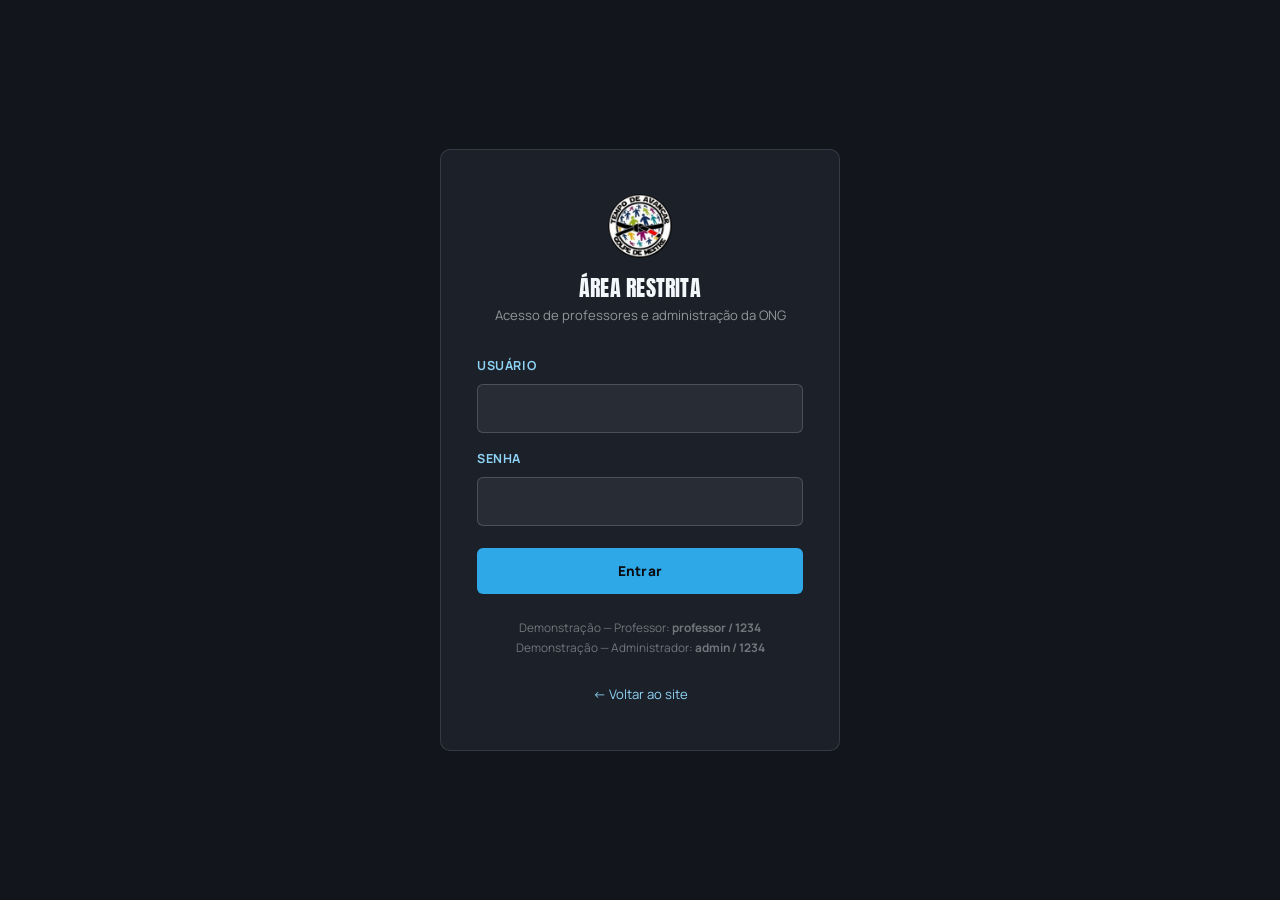
==== admin/dashboard.html @ d4987f36 "Initial commit" ====
<!DOCTYPE html>
<html lang="pt-BR">
<head>
<meta charset="UTF-8">
<meta name="viewport" content="width=device-width, initial-scale=1.0">
<title>Painel Administrativo — Tempo de Avançar</title>
<link rel="icon" type="image/png" href="../assets/logo-round.png">
<link href="https://fonts.googleapis.com/css2?family=Anton&family=Manrope:wght@400;500;600;700;800&display=swap" rel="stylesheet">
<link rel="stylesheet" href="../css/style.css">
<link rel="stylesheet" href="../css/admin.css">
</head>
<body class="admin">

<div class="painel">
  <aside class="lateral" id="lateral">
    <div class="marca">
      <img src="../assets/logo-round.png" alt="Tempo de Avançar">
      <span>PAINEL</span>
    </div>
    <ul class="menu-lateral">
      <li><button data-secao="visao-geral" class="ativo">📊 Visão geral</button></li>
      <li><button data-secao="presenca">✅ Controle de presença</button></li>
      <li><button data-secao="alunos">👤 Alunos</button></li>
      <li><button data-secao="faixas">🥋 Monitoramento de faixas</button></li>
      <li><button data-secao="financeiro" data-somente-admin>💰 Caixa financeiro</button></li>
    </ul>
    <div class="rodape-lateral">
      <span class="usuario" id="nomeUsuario">—</span>
      <span class="cargo" id="cargoUsuario">—</span>
      <button id="btnSair">Sair</button>
    </div>
  </aside>

  <main class="conteudo">

    <!-- VISÃO GERAL -->
    <section class="painel-secao ativa" id="secao-visao-geral">
      <div class="topo-conteudo">
        <div>
          <h2>Visão geral</h2>
          <p>Resumo rápido da ONG hoje.</p>
        </div>
      </div>
      <div class="cartoes-resumo">
        <div class="cartao-resumo"><span>Alunos ativos</span><strong>182</strong></div>
        <div class="cartao-resumo"><span>Presença hoje</span><strong>91%</strong></div>
        <div class="cartao-resumo"><span>Graduações este mês</span><strong>7</strong></div>
        <div class="cartao-resumo"><span>Doações no mês</span><strong id="resumoDoacoes">—</strong></div>
      </div>
      <div class="painel-caixa">
        <h3>Próximas turmas de hoje</h3>
        <table>
          <thead><tr><th>Horário</th><th>Turma</th><th>Professor</th><th>Alunos</th></tr></thead>
          <tbody>
            <tr><td>16:00</td><td>Jiu-Jitsu Infantil</td><td>Prof. Marcos</td><td>28</td></tr>
            <tr><td>17:30</td><td>Reforço Escolar — Fundamental</td><td>Prof.ª Carla</td><td>19</td></tr>
            <tr><td>19:00</td><td>Jiu-Jitsu Juvenil</td><td>Prof. Marcos</td><td>24</td></tr>
          </tbody>
        </table>
      </div>
    </section>

    <!-- PRESENÇA -->
    <section class="painel-secao" id="secao-presenca">
      <div class="topo-conteudo">
        <div>
          <h2>Controle de presença</h2>
          <p>Marque a presença da turma de hoje.</p>
        </div>
      </div>
      <div class="barra-acoes">
        <select id="filtroTurma">
          <option>Jiu-Jitsu Infantil — 16:00</option>
          <option>Reforço Escolar — 17:30</option>
          <option>Jiu-Jitsu Juvenil — 19:00</option>
        </select>
        <input type="date" id="dataPresenca">
        <button class="btn-mini" id="btnSalvarPresenca">Salvar presença</button>
      </div>
      <table>
        <thead><tr><th></th><th>Aluno</th><th>Faixa</th><th>Presença</th></tr></thead>
        <tbody id="tabelaPresenca"></tbody>
      </table>
    </section>

    <!-- ALUNOS -->
    <section class="painel-secao" id="secao-alunos">
      <div class="topo-conteudo">
        <div>
          <h2>Alunos</h2>
          <p>Dados cadastrais e de responsáveis.</p>
        </div>
      </div>
      <div class="barra-acoes">
        <input type="text" id="buscaAluno" placeholder="Buscar aluno...">
        <button class="btn-mini">+ Novo aluno</button>
      </div>
      <table>
        <thead><tr><th>Nome</th><th>Idade</th><th>Turma</th><th>Responsável</th><th>Contato</th></tr></thead>
        <tbody id="tabelaAlunos"></tbody>
      </table>
    </section>

    <!-- FAIXAS -->
    <section class="painel-secao" id="secao-faixas">
      <div class="topo-conteudo">
        <div>
          <h2>Monitoramento de faixas</h2>
          <p>Progressão de graus e faixas de cada aluno.</p>
        </div>
      </div>
      <table>
        <thead><tr><th>Aluno</th><th>Faixa atual</th><th>Graus</th><th>Desde</th><th>Próxima avaliação</th></tr></thead>
        <tbody id="tabelaFaixas"></tbody>
      </table>
    </section>

    <!-- FINANCEIRO (somente admin) -->
    <section class="painel-secao" id="secao-financeiro">
      <div id="conteudoFinanceiro">
        <div class="topo-conteudo">
          <div>
            <h2>Caixa financeiro</h2>
            <p>Visível apenas para administradores da ONG.</p>
          </div>
        </div>
        <div class="cartoes-resumo">
          <div class="cartao-resumo"><span>Entradas do mês</span><strong class="positivo">R$ 14.280</strong></div>
          <div class="cartao-resumo"><span>Saídas do mês</span><strong class="negativo">R$ 8.940</strong></div>
          <div class="cartao-resumo"><span>Saldo em caixa</span><strong>R$ 26.410</strong></div>
          <div class="cartao-resumo"><span>Doadores recorrentes</span><strong>37</strong></div>
        </div>
        <div class="painel-caixa">
          <h3>Últimas movimentações</h3>
          <table>
            <thead><tr><th>Data</th><th>Descrição</th><th>Categoria</th><th>Tipo</th><th>Valor</th></tr></thead>
            <tbody id="tabelaFinanceiro"></tbody>
          </table>
        </div>
      </div>
      <div class="bloqueio-admin" id="bloqueioFinanceiro" style="display:none;">
        <span style="font-size:2rem;">🔒</span>
        <strong style="color:var(--branco-puro);">Acesso restrito</strong>
        <p style="max-width:340px; margin:0;">O caixa financeiro é visível apenas para usuários com perfil de administrador da ONG.</p>
      </div>
    </section>

  </main>
</div>

<script src="../js/admin.js"></script>
</body>
</html>
---- css/style.css ----
/* =====================================================
   TEMPO DE AVANÇAR — Design Tokens
   ===================================================== */
:root{
  --preto:        #0A0C10;
  --preto-suave:  #12151C;
  --azul-marinho: #0D2A47;
  --azul-profundo:#081B30;
  --azul-eletrico:#2FA8E8;
  --azul-claro:   #8FD3F4;
  --branco:       #F4F7F9;
  --branco-puro:  #FFFFFF;
  --grafite:      #1B2029;
  --linha:        rgba(244,247,249,0.12);
  --faixa-vermelha:#B4392C;
  --faixa-dourada: #C99B4A;

  --fonte-display: 'Anton', 'Arial Narrow', sans-serif;
  --fonte-corpo:   'Manrope', -apple-system, sans-serif;

  --largura-maxima: 1180px;
  --raio: 6px;
  --transicao: .35s cubic-bezier(.4,0,.2,1);
}

*,*::before,*::after{box-sizing:border-box;}
html{scroll-behavior:smooth;}
@media (prefers-reduced-motion: reduce){
  html{scroll-behavior:auto;}
  *{animation-duration:.01ms !important; animation-iteration-count:1 !important; transition-duration:.01ms !important;}
}

body{
  margin:0;
  background:var(--preto);
  color:var(--branco);
  font-family:var(--fonte-corpo);
  font-size:16px;
  line-height:1.6;
  -webkit-font-smoothing:antialiased;
}

img{max-width:100%; display:block;}
a{color:inherit; text-decoration:none;}
button{font-family:inherit; cursor:pointer;}
:focus-visible{outline:3px solid var(--azul-eletrico); outline-offset:3px;}

.container{
  width:100%;
  max-width:var(--largura-maxima);
  margin:0 auto;
  padding:0 24px;
}

h1,h2,h3,h4{
  font-family:var(--fonte-display);
  font-weight:400;
  letter-spacing:.01em;
  line-height:1.05;
  margin:0;
  text-transform:uppercase;
}

h2{font-size:clamp(2rem, 4.5vw, 3.4rem); color:var(--branco-puro);}
h3{font-size:clamp(1.3rem, 2.4vw, 1.7rem);}

p{max-width:62ch; color:rgba(244,247,249,0.78);}

.olho{
  font-family:var(--fonte-corpo);
  font-weight:800;
  font-size:.8rem;
  color:var(--azul-eletrico);
  letter-spacing:.02em;
}

/* ---------- Header ---------- */
.cabecalho{
  position:fixed; top:0; left:0; right:0; z-index:100;
  display:flex; align-items:center; justify-content:space-between;
  padding:16px 24px;
  background:linear-gradient(180deg, rgba(10,12,16,.92) 0%, rgba(10,12,16,0) 100%);
  transition:background var(--transicao), padding var(--transicao);
}
.cabecalho.rolado{
  background:rgba(10,12,16,.88);
  backdrop-filter:blur(10px);
  padding:10px 24px;
  border-bottom:1px solid var(--linha);
}
.marca{display:flex; align-items:center; gap:12px;}
.marca img{width:46px; height:46px; border-radius:50%; border:2px solid var(--azul-eletrico);}
.marca span{font-family:var(--fonte-display); font-size:1.05rem; letter-spacing:.02em; line-height:1;}
.marca small{display:block; font-family:var(--fonte-corpo); font-weight:600; font-size:.62rem; color:var(--azul-claro); letter-spacing:.14em; margin-top:2px;}

.nav-desktop{display:flex; gap:34px; list-style:none; margin:0; padding:0;}
.nav-desktop li{margin-right:34px;}
.nav-desktop li:last-child{margin-right:0;}
.nav-desktop a{font-size:.88rem; font-weight:600; color:var(--branco); position:relative; padding:6px 0;}
.nav-desktop a::after{content:''; position:absolute; left:0; bottom:0; width:0; height:2px; background:var(--azul-eletrico); transition:width var(--transicao);}
.nav-desktop a:hover::after{width:100%;}

.btn{
  display:inline-flex; align-items:center; justify-content:center; gap:8px;
  padding:13px 26px; border-radius:var(--raio);
  font-weight:800; font-size:.85rem; letter-spacing:.02em;
  border:1px solid transparent; transition:transform var(--transicao), background var(--transicao), border-color var(--transicao);
}
.btn:hover{transform:translateY(-2px);}
.btn-primario{background:var(--azul-eletrico); color:var(--preto);}
.btn-primario:hover{background:var(--azul-claro);}
.btn-contorno{border-color:rgba(244,247,249,.35); color:var(--branco);}
.btn-contorno:hover{border-color:var(--branco-puro);}
.btn-doar{background:var(--faixa-vermelha); color:var(--branco-puro);}
.btn-doar:hover{background:#c94434;}

.menu-toggle{display:none; background:none; border:none; color:var(--branco); font-size:1.6rem; padding:4px;}

/* ---------- Hero ---------- */
.hero{
  position:relative; min-height:100vh; display:flex; align-items:flex-end;
  overflow:hidden; padding-bottom:90px;
}
.hero-video{
  position:absolute; inset:0; width:100%; height:100%; object-fit:cover;
  filter:grayscale(15%) brightness(.55);
}
.hero-camada{
  position:absolute; inset:0;
  background:
    linear-gradient(0deg, var(--preto) 4%, rgba(10,12,16,.35) 45%, rgba(10,12,16,.75) 100%),
    linear-gradient(100deg, rgba(13,42,71,.55) 0%, rgba(10,12,16,0) 55%);
}
.hero-conteudo{position:relative; z-index:2; width:100%;}
.hero-conteudo .olho{display:flex; align-items:center; gap:10px; margin-bottom:18px;}
.hero-conteudo .olho::before{content:''; width:34px; height:2px; background:var(--azul-eletrico); display:block;}
.hero-titulo{font-size:clamp(2.6rem, 7.4vw, 5.6rem); max-width:14ch;}
.hero-titulo .contorno{-webkit-text-stroke:1.5px var(--branco-puro); color:transparent;}
.hero-sub{margin-top:22px; font-size:1.1rem; max-width:46ch;}
.hero-acoes{display:flex; gap:16px; margin-top:36px; flex-wrap:wrap;}
.hero-rolar{
  position:absolute; right:32px; bottom:34px; z-index:2;
  writing-mode:vertical-rl; font-size:.72rem; font-weight:700; letter-spacing:.18em;
  color:rgba(244,247,249,.55); display:flex; align-items:center; gap:10px;
}
.hero-rolar::after{content:''; width:1px; height:56px; background:rgba(244,247,249,.4); animation:cair 2.2s ease-in-out infinite;}
@keyframes cair{0%{transform:scaleY(0); transform-origin:top;} 50%{transform:scaleY(1); transform-origin:top;} 51%{transform-origin:bottom;} 100%{transform:scaleY(0); transform-origin:bottom;}}

/* ---------- Seções gerais ---------- */
.secao{padding:120px 0;}
.secao-cinza{background:var(--preto-suave);}
.cabecalho-secao{max-width:640px; margin-bottom:64px;}
.cabecalho-secao .olho{display:block; margin-bottom:14px;}
.cabecalho-secao p{margin-top:18px; font-size:1.05rem;}

/* Diagonal divider — referencia o corte diagonal da faixa preta na logo */
.corte{
  position:relative; height:130px; margin-top:-1px;
  background:var(--preto);
  clip-path:polygon(0 100%, 100% 0, 100% 100%);
}
.corte-inv{background:var(--preto-suave); clip-path:polygon(0 0, 100% 100%, 0 100%);}

/* ---------- Sobre ---------- */
.grade-sobre{display:grid; grid-template-columns:1.1fr .9fr; gap:70px; align-items:center;}
.sobre-imagem{position:relative;}
.sobre-imagem img{border-radius:var(--raio); width:100%;}
.selo-flutuante{
  position:absolute; bottom:-28px; left:-28px; background:var(--azul-eletrico); color:var(--preto);
  padding:22px 26px; border-radius:var(--raio); max-width:220px;
  box-shadow:0 20px 40px rgba(0,0,0,.4);
}
.selo-flutuante strong{font-family:var(--fonte-display); font-size:2.2rem; display:block; line-height:1;}
.selo-flutuante span{font-size:.78rem; font-weight:700;}
.sobre-texto p{margin-top:20px;}
.lista-valores{list-style:none; margin:30px 0 0; padding:0; display:grid; gap:14px;}
.lista-valores li{display:flex; gap:14px; align-items:flex-start; font-weight:600; color:var(--branco);}
.lista-valores li::before{content:''; width:8px; height:8px; margin-top:8px; flex-shrink:0; background:var(--azul-eletrico); transform:rotate(45deg);}

/* ---------- Aulas ---------- */
.grade-aulas{display:grid; grid-template-columns:repeat(2,1fr); gap:26px;}
.cartao-aula{
  background:var(--grafite); border:1px solid var(--linha); border-radius:var(--raio);
  padding:38px; position:relative; overflow:hidden; transition:border-color var(--transicao), transform var(--transicao);
}
.cartao-aula:hover{border-color:var(--azul-eletrico); transform:translateY(-4px);}
.cartao-aula .num{position:absolute; top:-10px; right:14px; font-family:var(--fonte-display); font-size:6.5rem; color:rgba(244,247,249,.05);}
.cartao-aula h3{margin-bottom:14px; color:var(--branco-puro);}
.cartao-aula p{margin:0 0 22px; font-size:.95rem;}
.tag-linha{display:flex; flex-wrap:wrap; gap:10px;}
.tag{font-size:.72rem; font-weight:700; padding:6px 12px; border:1px solid var(--linha); border-radius:99px; color:var(--azul-claro);}

/* ---------- Visita ---------- */
.painel-visita{
  background:linear-gradient(120deg, var(--azul-profundo), var(--azul-marinho));
  border-radius:12px; padding:64px; display:grid; grid-template-columns:1fr 1fr; gap:60px; align-items:center;
  position:relative; overflow:hidden;
}
.painel-visita::before{
  content:''; position:absolute; width:520px; height:520px; border-radius:50%;
  background:radial-gradient(circle, rgba(47,168,232,.18), transparent 70%);
  right:-160px; top:-160px;
}
.formulario{display:grid; gap:16px; position:relative; z-index:1;}
.campo{display:grid; gap:8px;}
.campo label{font-size:.78rem; font-weight:700; color:var(--azul-claro); text-transform:uppercase; letter-spacing:.05em;}
.campo input, .campo select, .campo textarea{
  background:rgba(244,247,249,.06); border:1px solid rgba(244,247,249,.18); border-radius:var(--raio);
  padding:13px 14px; color:var(--branco-puro); font-family:inherit; font-size:.95rem;
}
.campo input:focus, .campo select:focus, .campo textarea:focus{border-color:var(--azul-eletrico); background:rgba(244,247,249,.1);}
.linha-dupla{display:grid; grid-template-columns:1fr 1fr; gap:16px;}
.confirmacao{display:none; background:rgba(47,168,232,.12); border:1px solid var(--azul-eletrico); border-radius:var(--raio); padding:16px 18px; font-size:.9rem; color:var(--azul-claro);}
.confirmacao.ativo{display:block;}

/* ---------- Doação ---------- */
.grade-doacao{display:grid; grid-template-columns:.85fr 1.15fr; gap:70px; align-items:center;}
.caixa-pix{
  background:var(--branco-puro); color:var(--preto); border-radius:12px; padding:38px;
  text-align:center; position:relative;
}
.caixa-pix .qrcode{width:190px; height:190px; margin:0 auto 20px; background:var(--preto); border-radius:8px; display:flex; align-items:center; justify-content:center; padding:14px;}
.caixa-pix .qrcode img{width:100%; height:100%;}
.chave-pix{
  display:flex; align-items:center; justify-content:space-between; gap:10px;
  background:var(--branco); border:1px dashed rgba(10,12,16,.3); border-radius:var(--raio);
  padding:12px 14px; font-weight:700; font-size:.85rem; margin-top:14px;
}
.chave-pix button{background:var(--preto); color:var(--branco-puro); border:none; border-radius:4px; padding:8px 12px; font-size:.72rem; font-weight:700;}
.doacao-opcoes{display:flex; gap:10px; margin-top:20px; flex-wrap:wrap; justify-content:center;}
.chip-valor{border:1px solid rgba(10,12,16,.2); background:transparent; padding:10px 18px; border-radius:99px; font-weight:700; font-size:.85rem; transition:var(--transicao);}
.chip-valor.selecionado, .chip-valor:hover{background:var(--faixa-vermelha); color:var(--branco-puro); border-color:var(--faixa-vermelha);}
.doacao-texto ul{list-style:none; margin:26px 0; padding:0; display:grid; gap:18px;}
.doacao-texto li{display:grid; grid-template-columns:auto 1fr; gap:16px; align-items:flex-start;}
.doacao-texto li .marcador{font-family:var(--fonte-display); font-size:1.6rem; color:var(--azul-eletrico); line-height:1;}

/* ---------- Apoiadores / carrossel ---------- */
.carrossel-wrap{overflow:hidden; position:relative; margin-top:20px;
  -webkit-mask-image:linear-gradient(90deg, transparent, #000 8%, #000 92%, transparent);
  mask-image:linear-gradient(90deg, transparent, #000 8%, #000 92%, transparent);
}
.carrossel-trilho{display:flex; gap:60px; width:max-content; animation:deslizar 28s linear infinite;}
.carrossel-wrap:hover .carrossel-trilho{animation-play-state:paused;}
@keyframes deslizar{from{transform:translateX(0);} to{transform:translateX(-50%);}}
.apoiador{
  display:flex; align-items:center; justify-content:center; height:88px; width:180px; flex-shrink:0;
  color:rgba(244,247,249,.42); font-family:var(--fonte-display); font-size:1.1rem; letter-spacing:.03em;
  border:1px solid var(--linha); border-radius:var(--raio); transition:var(--transicao);
}
.apoiador:hover{color:var(--branco-puro); border-color:var(--azul-eletrico);}

/* ---------- Números ---------- */
.grade-numeros{display:grid; grid-template-columns:repeat(4,1fr); gap:30px; text-align:center;}
.numero strong{display:block; font-family:var(--fonte-display); font-size:clamp(2.4rem,4vw,3.6rem); color:var(--azul-eletrico);}
.numero span{font-size:.82rem; color:rgba(244,247,249,.6); font-weight:600;}

/* ---------- Acesso administrativo ---------- */
.faixa-admin{background:var(--grafite); border-top:1px solid var(--linha); padding:70px 0;}
.faixa-admin .container{display:flex; justify-content:space-between; align-items:center; gap:30px; flex-wrap:wrap;}
.faixa-admin h3{color:var(--branco-puro); margin-bottom:8px;}

/* ---------- Rodapé ---------- */
.rodape{background:var(--preto); border-top:1px solid var(--linha); padding:70px 0 30px;}
.grade-rodape{display:grid; grid-template-columns:1.4fr 1fr 1fr; gap:50px; margin-bottom:60px;}
.rodape-marca{display:flex; gap:14px; align-items:center; margin-bottom:16px;}
.rodape-marca img{width:52px; height:52px; border-radius:50%;}
.rodape h4{font-family:var(--fonte-corpo); font-weight:800; font-size:.82rem; letter-spacing:.06em; color:var(--azul-claro); margin-bottom:18px; text-transform:uppercase;}
.rodape ul{list-style:none; margin:0; padding:0; display:grid; gap:11px;}
.rodape a{font-size:.9rem; color:rgba(244,247,249,.7);}
.rodape a:hover{color:var(--branco-puro);}
.linha-base{border-top:1px solid var(--linha); padding-top:26px; display:flex; justify-content:space-between; flex-wrap:wrap; gap:12px; font-size:.78rem; color:rgba(244,247,249,.45);}

/* ---------- Responsivo ---------- */
@media (max-width:960px){
  .nav-desktop{display:none;}
  .menu-toggle{display:block;}
  .grade-sobre, .grade-doacao, .painel-visita{grid-template-columns:1fr;}
  .painel-visita{padding:38px 24px;}
  .grade-aulas{grid-template-columns:1fr;}
  .grade-numeros{grid-template-columns:repeat(2,1fr);}
  .grade-rodape{grid-template-columns:1fr; gap:36px;}
  .secao{padding:80px 0;}
  .selo-flutuante{position:static; margin-top:-40px; margin-left:20px; width:fit-content;}
}
---- css/admin.css ----
/* Painel administrativo — reaproveita tokens de style.css */
body.admin{background:var(--preto-suave);}

.tela-login{min-height:100vh; display:grid; place-items:center; padding:24px;}
.cartao-login{
  width:100%; max-width:400px; background:var(--grafite); border:1px solid var(--linha);
  border-radius:10px; padding:44px 36px; text-align:center;
}
.cartao-login img{width:64px; height:64px; border-radius:50%; margin:0 auto 18px;}
.cartao-login h1{font-size:1.4rem; margin-bottom:6px;}
.cartao-login .sub{font-size:.82rem; color:rgba(244,247,249,.55); margin-bottom:30px;}
.cartao-login form{display:grid; gap:16px; text-align:left;}
.aviso-erro{display:none; background:rgba(180,57,44,.15); border:1px solid var(--faixa-vermelha); color:#ffb3a7; font-size:.82rem; padding:10px 12px; border-radius:6px;}
.aviso-erro.ativo{display:block;}
.contas-teste{margin-top:24px; font-size:.74rem; color:rgba(244,247,249,.4); line-height:1.7;}

/* Layout do painel */
.painel{display:grid; grid-template-columns:250px 1fr; min-height:100vh;}
.lateral{background:var(--preto); border-right:1px solid var(--linha); padding:26px 18px; display:flex; flex-direction:column;}
.lateral .marca{padding:0 6px 26px; border-bottom:1px solid var(--linha); margin-bottom:20px;}
.lateral .marca img{width:38px; height:38px;}
.lateral .marca span{font-size:.9rem;}
.menu-lateral{list-style:none; margin:0; padding:0; display:grid; gap:4px; flex:1;}
.menu-lateral button{
  width:100%; text-align:left; background:none; border:none; color:rgba(244,247,249,.7);
  padding:12px 14px; border-radius:6px; font-size:.88rem; font-weight:600; display:flex; align-items:center; gap:10px;
}
.menu-lateral button:hover{background:rgba(244,247,249,.06); color:var(--branco-puro);}
.menu-lateral button.ativo{background:var(--azul-eletrico); color:var(--preto);}
.menu-lateral button[data-somente-admin]{position:relative;}
.rodape-lateral{border-top:1px solid var(--linha); padding-top:16px; font-size:.78rem;}
.rodape-lateral .usuario{font-weight:700; color:var(--branco-puro); display:block;}
.rodape-lateral .cargo{color:var(--azul-claro); display:block; margin-bottom:12px;}
.rodape-lateral button{background:none; border:1px solid var(--linha); color:var(--branco); padding:8px 12px; border-radius:6px; font-size:.78rem; width:100%;}

.conteudo{padding:34px 42px; overflow-x:auto;}
.topo-conteudo{display:flex; justify-content:space-between; align-items:flex-end; margin-bottom:30px; flex-wrap:wrap; gap:16px;}
.topo-conteudo h2{font-size:1.7rem; text-transform:none; font-family:var(--fonte-corpo); font-weight:800;}
.topo-conteudo p{margin:4px 0 0; font-size:.85rem;}

.painel-secao{display:none;}
.painel-secao.ativa{display:block;}

.cartoes-resumo{display:grid; grid-template-columns:repeat(4,1fr); gap:18px; margin-bottom:30px;}
.cartao-resumo{background:var(--grafite); border:1px solid var(--linha); border-radius:8px; padding:20px;}
.cartao-resumo span{font-size:.74rem; color:rgba(244,247,249,.55); font-weight:700; text-transform:uppercase; letter-spacing:.04em;}
.cartao-resumo strong{display:block; font-family:var(--fonte-display); font-size:1.9rem; margin-top:6px;}
.cartao-resumo strong.positivo{color:#4ADE80;}
.cartao-resumo strong.negativo{color:var(--faixa-vermelha);}

.painel-caixa{background:var(--grafite); border:1px solid var(--linha); border-radius:8px; padding:24px; margin-bottom:24px;}
.painel-caixa h3{font-family:var(--fonte-corpo); text-transform:none; font-weight:800; font-size:1rem; margin-bottom:16px;}

table{width:100%; border-collapse:collapse; font-size:.86rem;}
thead th{text-align:left; color:rgba(244,247,249,.5); font-size:.72rem; text-transform:uppercase; letter-spacing:.04em; padding:0 14px 10px; font-weight:700;}
tbody td{padding:13px 14px; border-top:1px solid var(--linha);}
tbody tr:hover{background:rgba(244,247,249,.03);}
.badge{padding:4px 10px; border-radius:99px; font-size:.72rem; font-weight:700;}
.badge-presente{background:rgba(74,222,128,.15); color:#4ADE80;}
.badge-falta{background:rgba(180,57,44,.15); color:#ff8a75;}
.badge-faixa{display:inline-flex; align-items:center; gap:6px;}
.ponto-faixa{width:12px; height:12px; border-radius:3px; display:inline-block; border:1px solid rgba(255,255,255,.3);}

.barra-acoes{display:flex; gap:10px; margin-bottom:18px; flex-wrap:wrap;}
.barra-acoes input, .barra-acoes select{
  background:rgba(244,247,249,.06); border:1px solid var(--linha); color:var(--branco-puro);
  padding:9px 12px; border-radius:6px; font-size:.85rem;
}
.btn-mini{background:var(--azul-eletrico); color:var(--preto); border:none; padding:9px 16px; border-radius:6px; font-size:.82rem; font-weight:800;}
.check-presenca{width:18px; height:18px; accent-color:var(--azul-eletrico);}

.bloqueio-admin{
  display:flex; flex-direction:column; align-items:center; justify-content:center; text-align:center;
  padding:100px 20px; color:rgba(244,247,249,.5); gap:14px;
}

@media(max-width:900px){
  .painel{grid-template-columns:1fr;}
  .lateral{position:fixed; z-index:50; height:100vh; width:230px; transform:translateX(-100%); transition:.3s;}
  .lateral.aberta{transform:translateX(0);}
  .conteudo{padding:20px;}
  .cartoes-resumo{grid-template-columns:1fr 1fr;}
}
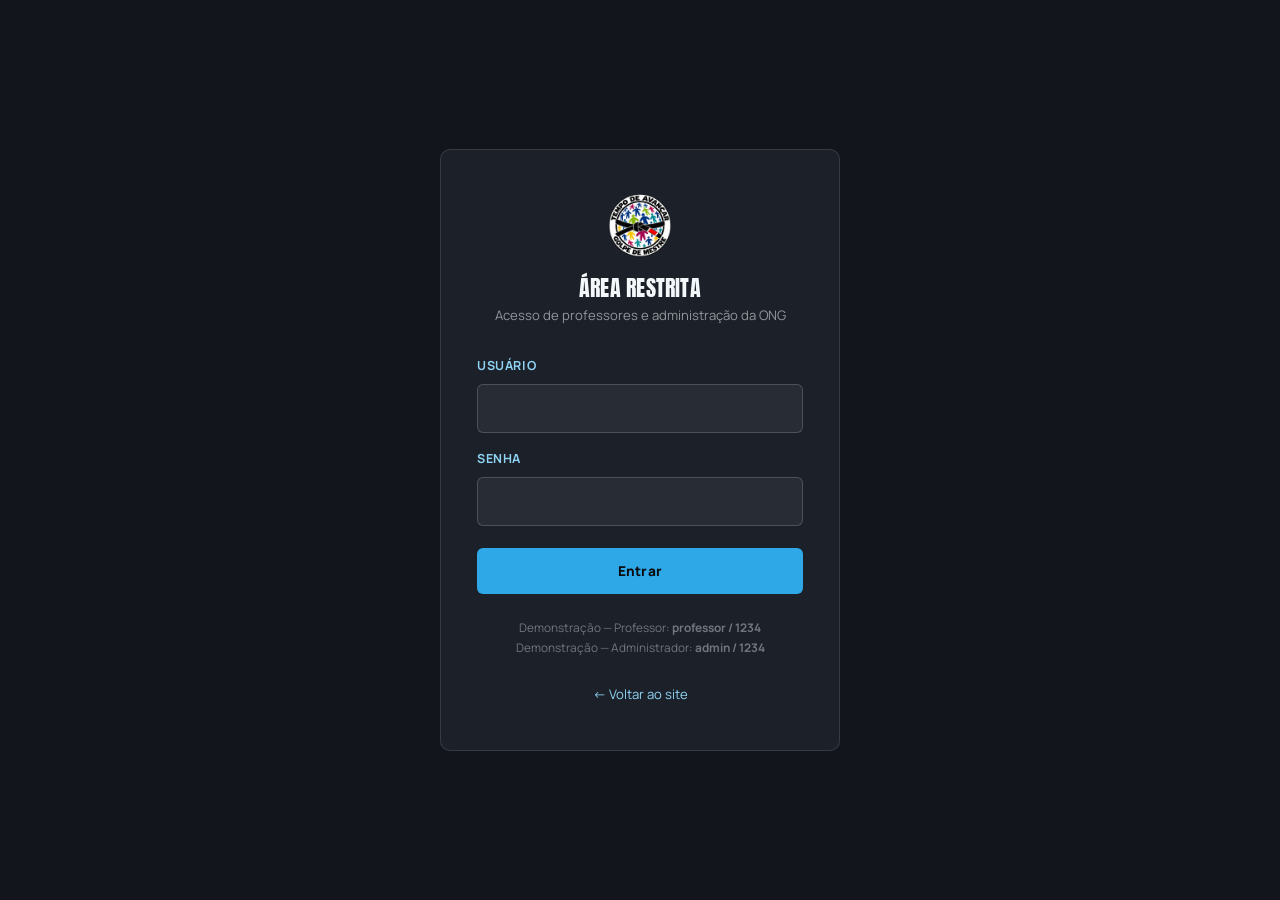
==== commit 71334a31: "melhoria da mudança 1.2" ====
--- a/admin/dashboard.html
+++ b/admin/dashboard.html
@@ -17,12 +17,14 @@
       <img src="../assets/logo-round.png" alt="Tempo de Avançar">
       <span>PAINEL</span>
     </div>
-    <ul class="menu-lateral">
-      <li><button data-secao="visao-geral" class="ativo">📊 Visão geral</button></li>
-      <li><button data-secao="presenca">✅ Controle de presença</button></li>
-      <li><button data-secao="alunos">👤 Alunos</button></li>
-      <li><button data-secao="faixas">🥋 Monitoramento de faixas</button></li>
-      <li><button data-secao="financeiro" data-somente-admin>💰 Caixa financeiro</button></li>
+    <!-- Navegação em forma de "faixa": cada etapa do painel tem a cor de uma
+         graduação do jiu-jitsu, do mais aberto (branca) ao mais restrito (preta) -->
+    <ul class="menu-lateral menu-faixa">
+      <li><button data-secao="visao-geral" class="ativo"><span class="grau grau-branca"></span>Visão geral</button></li>
+      <li><button data-secao="presenca"><span class="grau grau-azul"></span>Controle de presença</button></li>
+      <li><button data-secao="alunos"><span class="grau grau-roxa"></span>Alunos</button></li>
+      <li><button data-secao="faixas"><span class="grau grau-marrom"></span>Monitoramento de faixas</button></li>
+      <li><button data-secao="financeiro" data-somente-admin><span class="grau grau-preta"></span>Caixa financeiro</button></li>
     </ul>
     <div class="rodape-lateral">
       <span class="usuario" id="nomeUsuario">—</span>
--- a/css/style.css
+++ b/css/style.css
@@ -116,14 +116,25 @@
 
 .menu-toggle{display:none; background:none; border:none; color:var(--branco); font-size:1.6rem; padding:4px;}
 
-/* ---------- Hero ---------- */
+/* ---------- Hero (vídeo controlado pelo scroll) ---------- */
+/* A altura desta faixa é o "trilho" de rolagem: quanto maior, mais devagar
+   o vídeo avança em relação à rolagem da página. */
+.hero-scrub{
+  position:relative;
+  height:320vh;
+}
 .hero{
-  position:relative; min-height:100vh; display:flex; align-items:flex-end;
+  position:sticky; top:0;
+  min-height:100vh; height:100vh; display:flex; align-items:flex-end;
   overflow:hidden; padding-bottom:90px;
 }
 .hero-video{
   position:absolute; inset:0; width:100%; height:100%; object-fit:cover;
   filter:grayscale(15%) brightness(.55);
+}
+@media (max-width:960px){
+  .hero-scrub{height:auto;}
+  .hero{position:relative; top:auto;}
 }
 .hero-camada{
   position:absolute; inset:0;
@@ -249,10 +260,39 @@
 }
 .apoiador:hover{color:var(--branco-puro); border-color:var(--azul-eletrico);}
 
-/* ---------- Números ---------- */
-.grade-numeros{display:grid; grid-template-columns:repeat(4,1fr); gap:30px; text-align:center;}
-.numero strong{display:block; font-family:var(--fonte-display); font-size:clamp(2.4rem,4vw,3.6rem); color:var(--azul-eletrico);}
-.numero span{font-size:.82rem; color:rgba(244,247,249,.6); font-weight:600;}
+/* ---------- Números / Trilha de conquistas ---------- */
+.secao-trilha{padding:90px 0 70px;}
+.trilha-topo{max-width:560px; margin-bottom:40px;}
+.trilha-numeros{
+  position:relative;
+  display:grid; grid-template-columns:repeat(4,1fr); align-items:end;
+  gap:18px; padding-top:40px; margin-top:20px;
+}
+.trilha-linha{position:absolute; inset:0; width:100%; height:100%; z-index:0;}
+.marco{
+  position:relative; z-index:1;
+  display:flex; flex-direction:column; align-items:center; text-align:center; gap:12px;
+  background:var(--preto-suave); border:1px solid var(--linha); border-radius:10px;
+  padding:26px 16px 22px; transition:transform var(--transicao), border-color var(--transicao);
+}
+.marco:hover{transform:translateY(-6px); border-color:var(--azul-eletrico);}
+.marco-ponto{width:14px; height:14px; border-radius:50%; box-shadow:0 0 0 5px rgba(47,168,232,.12);}
+.marco-bandeira{font-size:1.3rem; line-height:1;}
+.marco strong{font-family:var(--fonte-display); font-size:clamp(2rem,3.4vw,2.8rem); color:var(--branco-puro); line-height:1;}
+.marco-legenda{font-size:.72rem; font-weight:700; letter-spacing:.03em; color:rgba(244,247,249,.55);}
+/* escadinha ascendente, como uma trilha de graduação */
+.marco-2{margin-bottom:34px;}
+.marco-3{margin-bottom:68px;}
+.marco-4{margin-bottom:102px; border-color:rgba(201,155,74,.4); background:linear-gradient(160deg, rgba(201,155,74,.1), var(--preto-suave) 60%);}
+
+@media (max-width:960px){
+  .trilha-numeros{grid-template-columns:1fr 1fr; row-gap:26px;}
+  .marco-2, .marco-3, .marco-4{margin-bottom:0;}
+  .trilha-linha{display:none;}
+}
+@media (max-width:600px){
+  .trilha-numeros{grid-template-columns:1fr;}
+}
 
 /* ---------- Acesso administrativo ---------- */
 .faixa-admin{background:var(--grafite); border-top:1px solid var(--linha); padding:70px 0;}
--- a/css/admin.css
+++ b/css/admin.css
@@ -20,14 +20,35 @@
 .lateral .marca{padding:0 6px 26px; border-bottom:1px solid var(--linha); margin-bottom:20px;}
 .lateral .marca img{width:38px; height:38px;}
 .lateral .marca span{font-size:.9rem;}
-.menu-lateral{list-style:none; margin:0; padding:0; display:grid; gap:4px; flex:1;}
+.menu-lateral{list-style:none; margin:0; padding:0; display:grid; gap:2px; flex:1;}
 .menu-lateral button{
   width:100%; text-align:left; background:none; border:none; color:rgba(244,247,249,.7);
-  padding:12px 14px; border-radius:6px; font-size:.88rem; font-weight:600; display:flex; align-items:center; gap:10px;
+  padding:12px 14px 12px 34px; border-radius:6px; font-size:.88rem; font-weight:600;
+  position:relative;
 }
 .menu-lateral button:hover{background:rgba(244,247,249,.06); color:var(--branco-puro);}
-.menu-lateral button.ativo{background:var(--azul-eletrico); color:var(--preto);}
-.menu-lateral button[data-somente-admin]{position:relative;}
+.menu-lateral button.ativo{background:rgba(47,168,232,.14); color:var(--branco-puro);}
+
+/* Navegação em "faixa": trilha vertical conectando graus de cor, do mais
+   aberto (branca) ao mais restrito (preta) — a mesma lógica de graduação
+   do jiu-jitsu aplicada à navegação do painel. */
+.menu-faixa{position:relative; margin-left:14px; padding-left:8px;}
+.menu-faixa::before{
+  content:''; position:absolute; left:8px; top:6px; bottom:6px; width:0;
+  border-left:2px dashed rgba(244,247,249,.16);
+}
+.menu-faixa li{position:relative;}
+.grau{
+  position:absolute; left:6px; top:50%; transform:translateY(-50%);
+  width:11px; height:11px; border-radius:50%;
+  border:2px solid var(--preto); box-shadow:0 0 0 2px rgba(244,247,249,.14);
+}
+.grau-branca{background:#F4F7F9;}
+.grau-azul{background:#2FA8E8;}
+.grau-roxa{background:#8B5CF6;}
+.grau-marrom{background:#7A4A26;}
+.grau-preta{background:#0A0C10; box-shadow:0 0 0 2px var(--faixa-vermelha);}
+.menu-lateral button.ativo .grau{box-shadow:0 0 0 3px var(--azul-eletrico);}
 .rodape-lateral{border-top:1px solid var(--linha); padding-top:16px; font-size:.78rem;}
 .rodape-lateral .usuario{font-weight:700; color:var(--branco-puro); display:block;}
 .rodape-lateral .cargo{color:var(--azul-claro); display:block; margin-bottom:12px;}
@@ -41,12 +62,31 @@
 .painel-secao{display:none;}
 .painel-secao.ativa{display:block;}
 
-.cartoes-resumo{display:grid; grid-template-columns:repeat(4,1fr); gap:18px; margin-bottom:30px;}
-.cartao-resumo{background:var(--grafite); border:1px solid var(--linha); border-radius:8px; padding:20px;}
-.cartao-resumo span{font-size:.74rem; color:rgba(244,247,249,.55); font-weight:700; text-transform:uppercase; letter-spacing:.04em;}
-.cartao-resumo strong{display:block; font-family:var(--fonte-display); font-size:1.9rem; margin-top:6px;}
+/* "Faixa" de indicadores — uma única barra escura com cortes diagonais entre
+   os segmentos, no lugar da grade de caixinhas genérica de todo dashboard. */
+.cartoes-resumo{
+  display:grid; grid-template-columns:repeat(4,1fr);
+  background:linear-gradient(100deg, var(--azul-profundo), var(--grafite) 70%);
+  border:1px solid var(--linha); border-radius:10px; overflow:hidden; margin-bottom:30px;
+}
+.cartao-resumo{
+  padding:22px 24px; position:relative;
+  clip-path:polygon(14px 0, 100% 0, 100% 100%, 0 100%);
+  margin-left:-14px;
+}
+.cartao-resumo:first-child{clip-path:none; margin-left:0;}
+.cartao-resumo:not(:last-child)::after{
+  content:''; position:absolute; right:0; top:0; bottom:0; width:1px; background:rgba(244,247,249,.1);
+}
+.cartao-resumo span{font-size:.72rem; color:rgba(244,247,249,.55); font-weight:700; text-transform:uppercase; letter-spacing:.04em;}
+.cartao-resumo strong{display:block; font-family:var(--fonte-display); font-size:1.9rem; margin-top:6px; color:var(--branco-puro);}
 .cartao-resumo strong.positivo{color:#4ADE80;}
 .cartao-resumo strong.negativo{color:var(--faixa-vermelha);}
+@media(max-width:900px){
+  .cartoes-resumo{grid-template-columns:1fr 1fr;}
+  .cartao-resumo{clip-path:none !important; margin-left:0 !important;}
+  .cartao-resumo:not(:last-child)::after{display:none;}
+}
 
 .painel-caixa{background:var(--grafite); border:1px solid var(--linha); border-radius:8px; padding:24px; margin-bottom:24px;}
 .painel-caixa h3{font-family:var(--fonte-corpo); text-transform:none; font-weight:800; font-size:1rem; margin-bottom:16px;}
